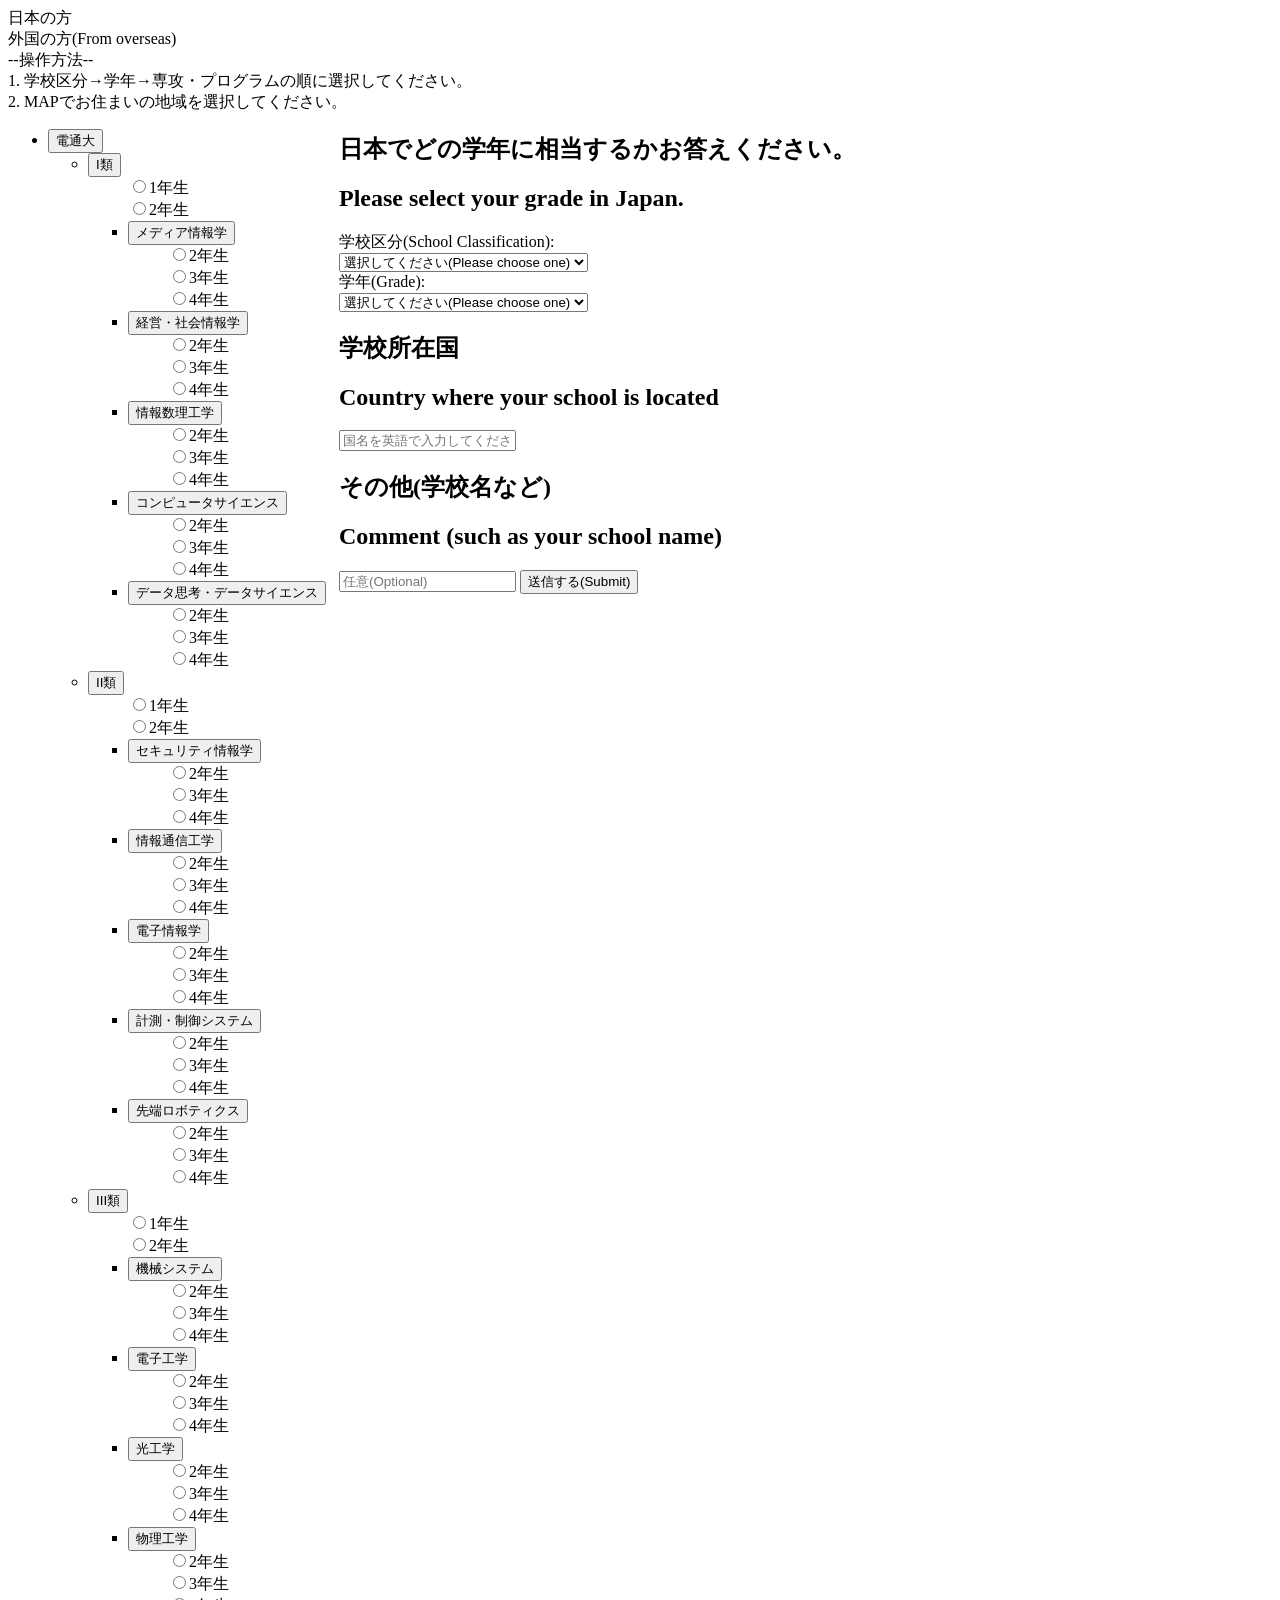
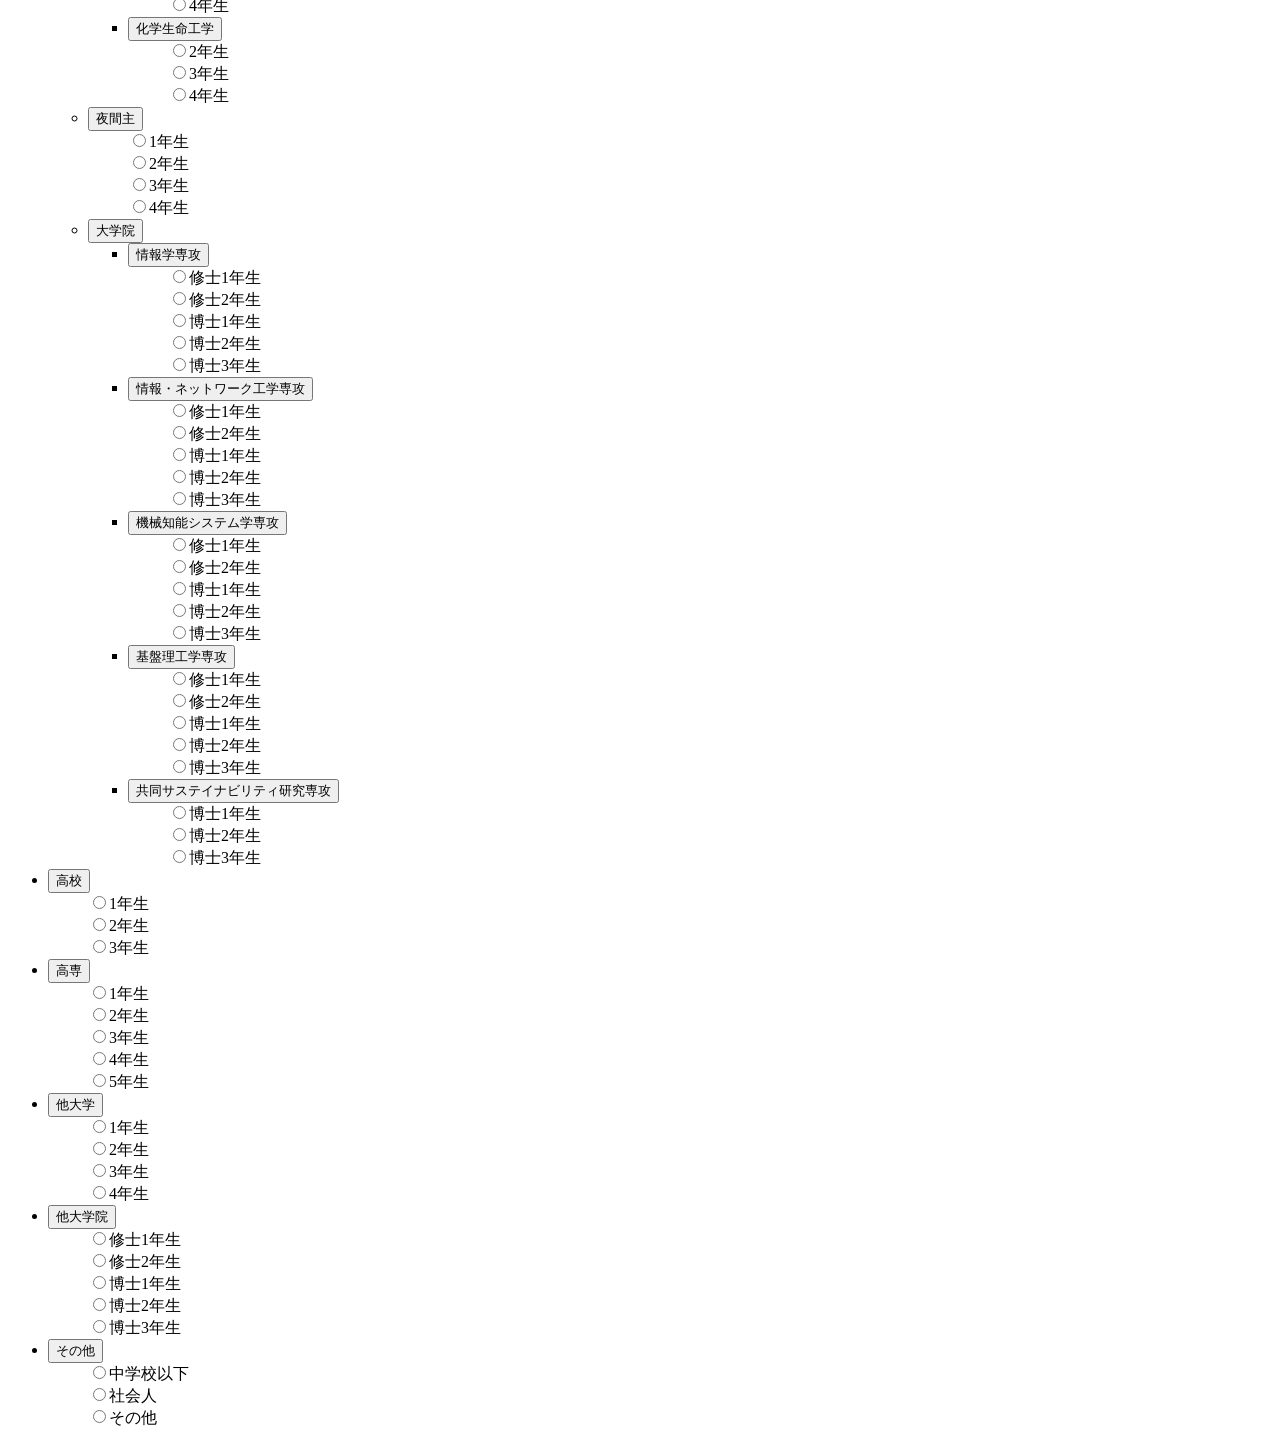
==== public/index.html @ cb3beb2c "index.htmlの操作方法を追加し、スタイルを修正" ====
<!DOCTYPE html>
<html>
<head>
    <title>出身・学年確認</title>
    <link rel="stylesheet" type="text/css" href="css/index.css">
</head>
<body>
    <div class="tabs">
        <div class="tab" onclick="showContent(0)">日本の方</div>
        <div class="tab" onclick="showContent(1)">外国の方(From overseas)</div>
    </div>

    <div class="content" id="content-0">
        <div class="overflow-hidden" style="color:black">
            <!--操作方法を表示-->
            <p1>--操作方法--</p1><br>
            1. 学校区分→学年→専攻・プログラムの順に選択してください。<br>
            2. MAPでお住まいの地域を選択してください。<br>
            <ul class="include-accordion scroll-control" style="float: left;">
                <li>
                    <button class="accordionBtn root" type="button">電通大</button>
                    <!--I類、II類、III類、夜間→それぞれのプログラムor学年-->
                    <ul>
                        <li>
                            <button class="accordionBtn middle" type="button">I類</button>
                            <ul>
                                <input type="radio" name="dentsu" class="radio" id="dentsu1" value="dentsu1"><label for="dentsu1">1年生</label><br>
                                <input type="radio" name="dentsu" class="radio" id="dentsu2" value="dentsu2"><label for="dentsu2">2年生</label><br>
                                <li>
                                    <button class="accordionBtn children" type="button">メディア情報学</button>
                                    <ul>
                                        <input type="radio" name="dentsu" class="radio" id="media0" value="media0"><label for="media0">2年生</label><br>
                                        <input type="radio" name="dentsu" class="radio" id="media1" value="media1"><label for="media1">3年生</label><br>
                                        <input type="radio" name="dentsu" class="radio" id="media2" value="media2"><label for="media2">4年生</label>
                                    </ul>
                                </li>
                                <li>
                                    <button class="accordionBtn children" type="button">経営・社会情報学</button>
                                    <ul>
                                        <input type="radio" name="dentsu" class="radio" id="management0" value="management0"><label for="management0">2年生</label><br>
                                        <input type="radio" name="dentsu" class="radio" id="management1" value="management1"><label for="management1">3年生</label><br>
                                        <input type="radio" name="dentsu" class="radio" id="management2" value="management2"><label for="management2">4年生</label>
                                    </ul>
                                </li>
                                <li>
                                    <button class="accordionBtn children" type="button">情報数理工学</button>
                                    <ul>
                                        <input type="radio" name="dentsu" class="radio" id="information0" value="information0"><label for="information0">2年生</label><br>
                                        <input type="radio" name="dentsu" class="radio" id="information1" value="information1"><label for="information1">3年生</label><br>
                                        <input type="radio" name="dentsu" class="radio" id="information2" value="information2"><label for="information2">4年生</label>
                                    </ul>
                                </li>
                                <li>
                                    <button class="accordionBtn children" type="button">コンピュータサイエンス</button>
                                    <ul>
                                        <input type="radio" name="dentsu" class="radio" id="computer0" value="computer0"><label for="computer0">2年生</label><br>
                                        <input type="radio" name="dentsu" class="radio" id="computer1" value="computer1"><label for="computer1">3年生</label><br>
                                        <input type="radio" name="dentsu" class="radio" id="computer2" value="computer2"><label for="computer2">4年生</label>
                                    </ul>
                                </li>
                                <li>
                                    <button class="accordionBtn children" type="button">データ思考・データサイエンス</button>
                                    <ul>
                                        <input type="radio" name="dentsu" class="radio" id="data0" value="data0"><label for="data0">2年生</label><br>
                                        <input type="radio" name="dentsu" class="radio" id="data1" value="data1"><label for="data1">3年生</label><br>
                                        <input type="radio" name="dentsu" class="radio" id="data2" value="data2"><label for="data2">4年生</label>
                                    </ul>
                                </li>
                            </ul>
                        </li>
                        <li>
                            <button class="accordionBtn middle" type="button">II類</button>
                            <ul>
                                <input type="radio" name="dentsu" class="radio" id="dentsu3" value="dentsu3"><label for="dentsu3">1年生</label><br>
                                <input type="radio" name="dentsu" class="radio" id="dentsu4" value="dentsu4"><label for="dentsu4">2年生</label><br>
                                <li>
                                    <button class="accordionBtn children" type="button">セキュリティ情報学</button>
                                    <ul>
                                        <input type="radio" name="dentsu" class="radio" id="security0" value="security0"><label for="security0">2年生</label><br>
                                        <input type="radio" name="dentsu" class="radio" id="security1" value="security1"><label for="security1">3年生</label><br>
                                        <input type="radio" name="dentsu" class="radio" id="security2" value="security2"><label for="security2">4年生</label>
                                    </ul>
                                </li>
                                <li>
                                    <button class="accordionBtn children" type="button">情報通信工学</button>
                                    <ul>
                                        <input type="radio" name="dentsu" class="radio" id="communication0" value="communication0"><label for="communication0">2年生</label><br>
                                        <input type="radio" name="dentsu" class="radio" id="communication1" value="communication1"><label for="communication1">3年生</label><br>
                                        <input type="radio" name="dentsu" class="radio" id="communication2" value="communication2"><label for="communication2">4年生</label>
                                    </ul>
                                </li>
                                <li>
                                    <button class="accordionBtn children" type="button">電子情報学</button>
                                    <ul>
                                        <input type="radio" name="dentsu" class="radio" id="electronic0" value="electronic0"><label for="electronic0">2年生</label><br>
                                        <input type="radio" name="dentsu" class="radio" id="electronic1" value="electronic1"><label for="electronic1">3年生</label><br>
                                        <input type="radio" name="dentsu" class="radio" id="electronic2" value="electronic2"><label for="electronic2">4年生</label>
                                    </ul>
                                </li>
                                <li>
                                    <button class="accordionBtn children" type="button">計測・制御システム</button>
                                    <ul>
                                        <input type="radio" name="dentsu" class="radio" id="control0" value="control0"><label for="control0">2年生</label><br>
                                        <input type="radio" name="dentsu" class="radio" id="control1" value="control1"><label for="control1">3年生</label><br>
                                        <input type="radio" name="dentsu" class="radio" id="control2" value="control2"><label for="control2">4年生</label>
                                    </ul>
                                </li>
                                <li>
                                    <button class="accordionBtn children" type="button">先端ロボティクス</button>
                                    <ul>
                                        <input type="radio" name="dentsu" class="radio" id="robotics0" value="robotics0"><label for="robotics0">2年生</label><br>
                                        <input type="radio" name="dentsu" class="radio" id="robotics1" value="robotics1"><label for="robotics1">3年生</label><br>
                                        <input type="radio" name="dentsu" class="radio" id="robotics2" value="robotics2"><label for="robotics2">4年生</label>
                                    </ul>
                                </li>
                            </ul>
                        </li>
                        <li>
                            <button class="accordionBtn middle" type="button">III類</button>
                            <ul>
                                <input type="radio" name="dentsu" class="radio" id="dentsu5" value="dentsu5"><label for="dentsu5">1年生</label><br>
                                <input type="radio" name="dentsu" class="radio" id="dentsu6" value="dentsu6"><label for="dentsu6">2年生</label><br>
                                <li>
                                    <button class="accordionBtn children" type="button">機械システム</button>
                                    <ul>
                                        <input type="radio" name="dentsu" class="radio" id="mechanical0" value="mechanical0"><label for="mechanical0">2年生</label><br>
                                        <input type="radio" name="dentsu" class="radio" id="mechanical1" value="mechanical1"><label for="mechanical1">3年生</label><br>
                                        <input type="radio" name="dentsu" class="radio" id="mechanical2" value="mechanical2"><label for="mechanical2">4年生</label>
                                    </ul>
                                </li>
                                <li>
                                    <button class="accordionBtn children" type="button">電子工学</button>
                                    <ul>
                                        <input type="radio" name="dentsu" class="radio" id="electrical0" value="electrical0"><label for="electrical0">2年生</label><br>
                                        <input type="radio" name="dentsu" class="radio" id="electrical1" value="electrical1"><label for="electrical1">3年生</label><br>
                                        <input type="radio" name="dentsu" class="radio" id="electrical2" value="electrical2"><label for="electrical2">4年生</label>
                                    </ul>
                                </li>
                                <li>
                                    <button class="accordionBtn children" type="button">光工学</button>
                                    <ul>
                                        <input type="radio" name="dentsu" class="radio" id="optical0" value="optical0"><label for="optical0">2年生</label><br>
                                        <input type="radio" name="dentsu" class="radio" id="optical1" value="optical1"><label for="optical1">3年生</label><br>
                                        <input type="radio" name="dentsu" class="radio" id="optical2" value="optical2"><label for="optical2">4年生</label>
                                    </ul>
                                </li>
                                <li>
                                    <button class="accordionBtn children" type="button">物理工学</button>
                                    <ul>
                                        <input type="radio" name="dentsu" class="radio" id="physics0" value="physics0"><label for="physics0">2年生</label><br>
                                        <input type="radio" name="dentsu" class="radio" id="physics1" value="physics1"><label for="physics1">3年生</label><br>
                                        <input type="radio" name="dentsu" class="radio" id="physics2" value="physics2"><label for="physics2">4年生</label>
                                    </ul>
                                </li>
                                <li>
                                    <button class="accordionBtn children" type="button">化学生命工学</button>
                                    <ul>
                                        <input type="radio" name="dentsu" class="radio" id="chemical0" value="chemical0"><label for="chemical0">2年生</label><br>
                                        <input type="radio" name="dentsu" class="radio" id="chemical1" value="chemical1"><label for="chemical1">3年生</label><br>
                                        <input type="radio" name="dentsu" class="radio" id="chemical2" value="chemical2"><label for="chemical2">4年生</label>
                                    </ul>
                                </li>
                            </ul>
                        </li>
                        <li>
                            <button class="accordionBtn middle" type="button">夜間主</button>
                            <ul>
                                <input type="radio" name="dentsu" class="radio" id="dentsu7" value="dentsu7"><label for="dentsu7">1年生</label><br>
                                <input type="radio" name="dentsu" class="radio" id="dentsu8" value="dentsu8"><label for="dentsu8">2年生</label><br>
                                <input type="radio" name="dentsu" class="radio" id="dentsu9" value="dentsu9"><label for="dentsu9">3年生</label><br>
                                <input type="radio" name="dentsu" class="radio" id="dentsu10" value="dentsu10"><label for="dentsu10">4年生</label><br>
                            </ul>
                        </li>
                        <li>
                            <button class="accordionBtn middle" type="button">大学院</button>
                            <ul>
                                <li>
                                    <button class="accordionBtn children" type="button">情報学専攻</button>
                                    <ul>
                                        <input type="radio" name="dentsu" class="radio" id="info0" value="info0"><label for="info0">修士1年生</label><br>
                                        <input type="radio" name="dentsu" class="radio" id="info1" value="info1"><label for="info1">修士2年生</label><br>
                                        <input type="radio" name="dentsu" class="radio" id="info2" value="info2"><label for="info2">博士1年生</label><br>
                                        <input type="radio" name="dentsu" class="radio" id="info3" value="info3"><label for="info3">博士2年生</label><br>
                                        <input type="radio" name="dentsu" class="radio" id="info4" value="info4"><label for="info4">博士3年生</label>
                                    </ul>
                                </li>
                                <li>
                                    <button class="accordionBtn children" type="button">情報・ネットワーク工学専攻</button>
                                    <ul>
                                        <input type="radio" name="dentsu" class="radio" id="network0" value="network0"><label for="network0">修士1年生</label><br>
                                        <input type="radio" name="dentsu" class="radio" id="network1" value="network1"><label for="network1">修士2年生</label><br>
                                        <input type="radio" name="dentsu" class="radio" id="network2" value="network2"><label for="network2">博士1年生</label><br>
                                        <input type="radio" name="dentsu" class="radio" id="network3" value="network3"><label for="network3">博士2年生</label><br>
                                        <input type="radio" name="dentsu" class="radio" id="network4" value="network4"><label for="network4">博士3年生</label>
                                    </ul>
                                </li>
                                <li>
                                    <button class="accordionBtn children" type="button">機械知能システム学専攻</button>
                                    <ul>
                                        <input type="radio" name="dentsu" class="radio" id="mechanicalIntelligence0" value="mechanicalIntelligence0"><label for="mechanicalIntelligence0">修士1年生</label><br>
                                        <input type="radio" name="dentsu" class="radio" id="mechanicalIntelligence1" value="mechanicalIntelligence1"><label for="mechanicalIntelligence1">修士2年生</label><br>
                                        <input type="radio" name="dentsu" class="radio" id="mechanicalIntelligence2" value="mechanicalIntelligence2"><label for="mechanicalIntelligence2">博士1年生</label><br>
                                        <input type="radio" name="dentsu" class="radio" id="mechanicalIntelligence3" value="mechanicalIntelligence3"><label for="mechanicalIntelligence3">博士2年生</label><br>
                                        <input type="radio" name="dentsu" class="radio" id="mechanicalIntelligence4" value="mechanicalIntelligence4"><label for="mechanicalIntelligence4">博士3年生</label>
                                    </ul>
                                </li>
                                <li>
                                    <button class="accordionBtn children" type="button">基盤理工学専攻</button>
                                    <ul>
                                        <input type="radio" name="dentsu" class="radio" id="foundation0" value="foundation0"><label for="foundation0">修士1年生</label><br>
                                        <input type="radio" name="dentsu" class="radio" id="foundation1" value="foundation1"><label for="foundation1">修士2年生</label><br>
                                        <input type="radio" name="dentsu" class="radio" id="foundation2" value="foundation2"><label for="foundation2">博士1年生</label><br>
                                        <input type="radio" name="dentsu" class="radio" id="foundation3" value="foundation3"><label for="foundation3">博士2年生</label><br>
                                        <input type="radio" name="dentsu" class="radio" id="foundation4" value="foundation4"><label for="foundation4">博士3年生</label>
                                    </ul>
                                </li>
                                <li>
                                    <button class="accordionBtn children" type="button">共同サステイナビリティ研究専攻</button>
                                    <ul>
                                        <input type="radio" name="dentsu" class="radio" id="sustainability2" value="sustainability2"><label for="sustainability2">博士1年生</label><br>
                                        <input type="radio" name="dentsu" class="radio" id="sustainability3" value="sustainability3"><label for="sustainability3">博士2年生</label><br>
                                        <input type="radio" name="dentsu" class="radio" id="sustainability4" value="sustainability4"><label for="sustainability4">博士3年生</label>
                                    </ul>
                                </li>
                            </ul>
                        </li>
                    </ul>
                </li>
                <li>
                    <button class="accordionBtn root" type="button">高校</button>
                    <ul>
                        <input type="radio" name="highSchool" class="radio" id="high1" value="high1"><label for="high1">1年生</label><br>
                        <input type="radio" name="highSchool" class="radio" id="high2" value="high2"><label for="high2">2年生</label><br>
                        <input type="radio" name="highSchool" class="radio" id="high3" value="high3"><label for="high3">3年生</label>
                    </ul>
                </li>
                <li>
                    <button class="accordionBtn root" type="button">高専</button>
                    <ul>
                        <input type="radio" name="technicalCollege" class="radio" id="tech1" value="tech1"><label for="tech1">1年生</label><br>
                        <input type="radio" name="technicalCollege" class="radio" id="tech2" value="tech2"><label for="tech2">2年生</label><br>
                        <input type="radio" name="technicalCollege" class="radio" id="tech3" value="tech3"><label for="tech3">3年生</label><br>
                        <input type="radio" name="technicalCollege" class="radio" id="tech4" value="tech4"><label for="tech4">4年生</label><br>
                        <input type="radio" name="technicalCollege" class="radio" id="tech5" value="tech5"><label for="tech5">5年生</label>
                    </ul>
                </li>
                <li>
                    <button class="accordionBtn root" type="button">他大学</button>
                    <ul>
                        <input type="radio" name="university" class="radio" id="univ1" value="univ1"><label for="univ1">1年生</label><br>
                        <input type="radio" name="university" class="radio" id="univ2" value="univ2"><label for="univ2">2年生</label><br>
                        <input type="radio" name="university" class="radio" id="univ3" value="univ3"><label for="univ3">3年生</label><br>
                        <input type="radio" name="university" class="radio" id="univ4" value="univ4"><label for="univ4">4年生</label>
                    </ul>
                </li>
                <li>
                    <button class="accordionBtn root" type="button">他大学院</button>
                    <ul>
                        <input type="radio" name="graduateSchool" class="radio" id="grad1" value="grad1"><label for="grad1">修士1年生</label><br>
                        <input type="radio" name="graduateSchool" class="radio" id="grad2" value="grad2"><label for="grad2">修士2年生</label><br>
                        <input type="radio" name="graduateSchool" class="radio" id="grad3" value="grad3"><label for="grad3">博士1年生</label><br>
                        <input type="radio" name="graduateSchool" class="radio" id="grad4" value="grad4"><label for="grad4">博士2年生</label><br>
                        <input type="radio" name="graduateSchool" class="radio" id="grad5" value="grad5"><label for="grad5">博士3年生</label>
                    </ul>
                </li>
                <li>
                    <button class="accordionBtn root" type="button">その他</button>
                    <ul>
                        <input type="radio" name="other" class="radio" id="other0" value="other0"><label for="other0">中学校以下</label><br>
                        <input type="radio" name="other" class="radio" id="other1" value="other1"><label for="other1">社会人</label><br>
                        <input type="radio" name="other" class="radio" id="other2" value="other2"><label for="other2">その他</label>
                    </ul>
                </li>
            </ul>
            <object data="./image/map-full-not-allowed.svg" style="height: auto; float: left;" class="showed" id="notAllowed"></object>
            <object data="./image/map-full.svg" style="height: auto; float: left;" class="closed" id="allowed"></object>
        </div>
    </div>
    <div class="content" id="content-1" style="color: black;">
        <h2>日本でどの学年に相当するかお答えください。</h2><h2>Please select your grade in Japan.</h2>
        <div class="input-block">
            <div class="select-block">
                学校区分(School Classification):<br>
                <label class="selectbox-1">
                    <select id="school-select-3">
                        <option>選択してください(Please choose one)</option>
                    </select>
                </label>
            </div>
            <div class="select-block">
                学年(Grade):<br>
                <label class="selectbox-1">
                    <select id="grade-select-3">
                        <option>選択してください(Please choose one)</option>
                    </select>
                </label>
            </div>
        </div>
        <h2>学校所在国</h2><h2>Country where your school is located</h2>
        <input type="text" class="textbox-2" placeholder="国名を英語で入力してください(Enter the country name in English)"/>
        <h2>その他(学校名など)</h2><h2>Comment (such as your school name)</h2>
        <input type="text" class="textbox-2" placeholder="任意(Optional)"/>
        <button class="button-29" id="submitOverseas">送信する(Submit)</button>
    </div>
    <script src="js/map.js"></script>
</body>

</html>
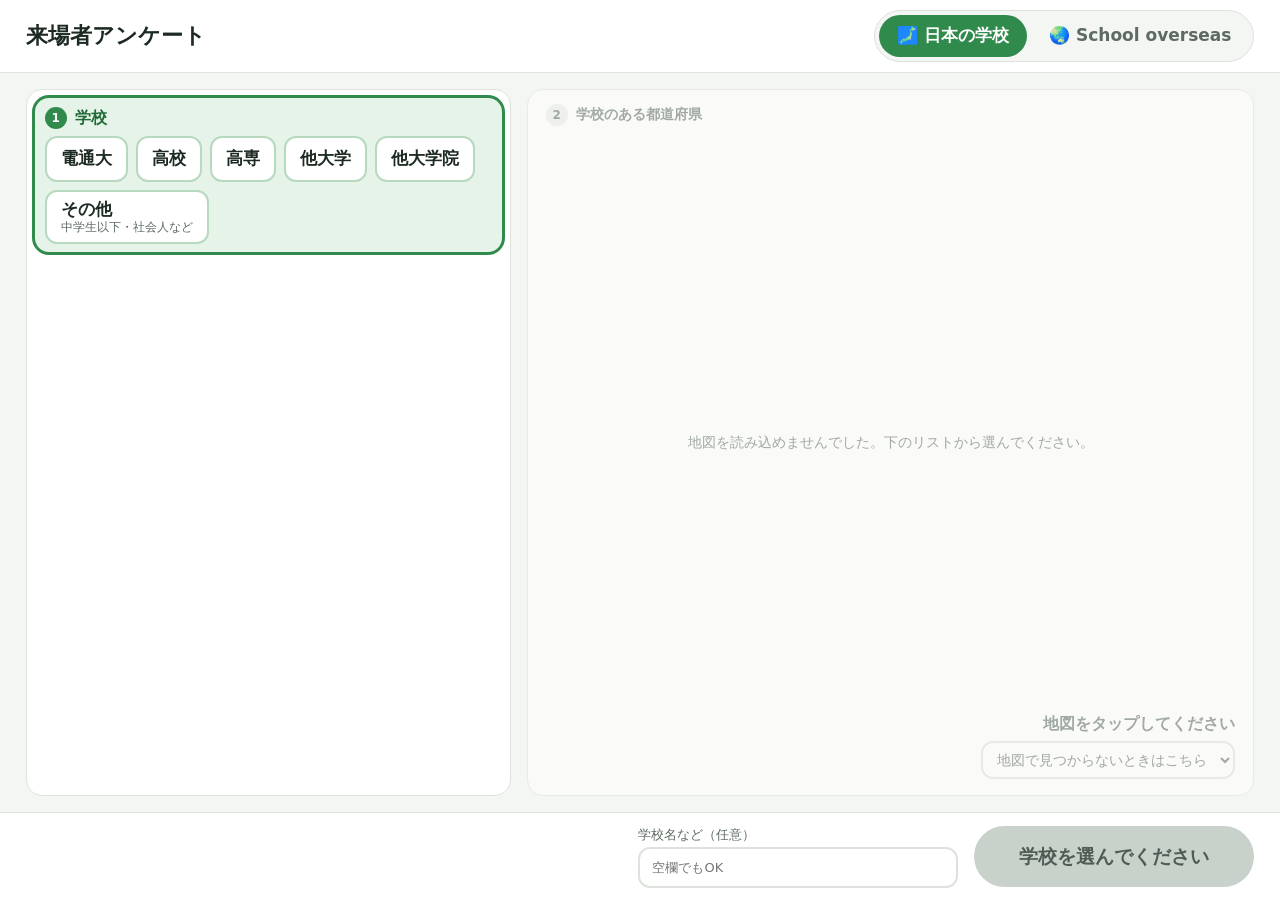
==== commit 586c6abc: "ラズパイ公開対応・日毎ログ整備・入力UIを1画面に刷新 - systemdサービスとインストールスクリプト(deploy/)を追加し、ラズパイで常時公開できるようにした - ログを日毎のCSV(log" ====
--- a/public/index.html
+++ b/public/index.html
@@ -1,308 +1,58 @@
 <!DOCTYPE html>
-<html>
+<html lang="ja">
 <head>
-    <title>出身・学年確認</title>
-    <link rel="stylesheet" type="text/css" href="css/index.css">
+    <meta charset="utf-8">
+    <meta name="viewport" content="width=device-width, initial-scale=1">
+    <title>来場者アンケート</title>
+    <link rel="stylesheet" href="css/index.css">
 </head>
 <body>
-    <div class="tabs">
-        <div class="tab" onclick="showContent(0)">日本の方</div>
-        <div class="tab" onclick="showContent(1)">外国の方(From overseas)</div>
+    <header class="bar">
+        <h1 id="title">来場者アンケート</h1>
+        <div class="seg" role="tablist" aria-label="学校の場所">
+            <button type="button" role="tab" data-mode="japan">🗾 日本の学校</button>
+            <button type="button" role="tab" data-mode="overseas">🌏 School overseas</button>
+        </div>
+    </header>
+
+    <main class="layout">
+        <section class="pane form-pane" id="levels"></section>
+
+        <section class="pane loc-pane" id="locPane">
+            <div class="level-title"><span class="num" id="locNum"></span><span id="locLabel">学校のある都道府県</span></div>
+            <div class="map-area" id="japanLoc">
+                <div class="map-wrap" id="mapBox"><p class="hint">地図を読み込み中…</p></div>
+                <div class="map-foot">
+                    <div class="picked" id="picked">地図をタップしてください</div>
+                    <select id="prefSelect" aria-label="リストから選ぶ">
+                        <option value="">地図で見つからないときはこちら</option>
+                    </select>
+                </div>
+            </div>
+            <div id="overseasLoc" hidden>
+                <input type="text" id="country" autocomplete="off" placeholder="e.g. Korea, Thailand, France">
+                <p class="hint">学校がある国を英語で入力してください</p>
+            </div>
+        </section>
+    </main>
+
+    <footer class="submit-bar">
+        <div class="summary" id="summary" aria-live="polite"></div>
+        <label class="comment">
+            <span id="commentLabel">学校名など（任意）</span>
+            <input type="text" id="comment" autocomplete="off">
+        </label>
+        <button type="button" class="primary" id="submit" disabled>送信する</button>
+    </footer>
+
+    <div class="overlay" id="thanks" hidden>
+        <div class="thanks-card">
+            <div class="done-mark" aria-hidden="true">✓</div>
+            <div class="thanks-title" id="thanksTitle">ありがとうございました！</div>
+            <div class="hint" id="thanksSub">ごゆっくりご覧ください</div>
+        </div>
     </div>
 
-    <div class="content" id="content-0">
-        <div class="overflow-hidden" style="color:black">
-            <!--操作方法を表示-->
-            <p1>--操作方法--</p1><br>
-            1. 学校区分→学年→専攻・プログラムの順に選択してください。<br>
-            2. MAPでお住まいの地域を選択してください。<br>
-            <ul class="include-accordion scroll-control" style="float: left;">
-                <li>
-                    <button class="accordionBtn root" type="button">電通大</button>
-                    <!--I類、II類、III類、夜間→それぞれのプログラムor学年-->
-                    <ul>
-                        <li>
-                            <button class="accordionBtn middle" type="button">I類</button>
-                            <ul>
-                                <input type="radio" name="dentsu" class="radio" id="dentsu1" value="dentsu1"><label for="dentsu1">1年生</label><br>
-                                <input type="radio" name="dentsu" class="radio" id="dentsu2" value="dentsu2"><label for="dentsu2">2年生</label><br>
-                                <li>
-                                    <button class="accordionBtn children" type="button">メディア情報学</button>
-                                    <ul>
-                                        <input type="radio" name="dentsu" class="radio" id="media0" value="media0"><label for="media0">2年生</label><br>
-                                        <input type="radio" name="dentsu" class="radio" id="media1" value="media1"><label for="media1">3年生</label><br>
-                                        <input type="radio" name="dentsu" class="radio" id="media2" value="media2"><label for="media2">4年生</label>
-                                    </ul>
-                                </li>
-                                <li>
-                                    <button class="accordionBtn children" type="button">経営・社会情報学</button>
-                                    <ul>
-                                        <input type="radio" name="dentsu" class="radio" id="management0" value="management0"><label for="management0">2年生</label><br>
-                                        <input type="radio" name="dentsu" class="radio" id="management1" value="management1"><label for="management1">3年生</label><br>
-                                        <input type="radio" name="dentsu" class="radio" id="management2" value="management2"><label for="management2">4年生</label>
-                                    </ul>
-                                </li>
-                                <li>
-                                    <button class="accordionBtn children" type="button">情報数理工学</button>
-                                    <ul>
-                                        <input type="radio" name="dentsu" class="radio" id="information0" value="information0"><label for="information0">2年生</label><br>
-                                        <input type="radio" name="dentsu" class="radio" id="information1" value="information1"><label for="information1">3年生</label><br>
-                                        <input type="radio" name="dentsu" class="radio" id="information2" value="information2"><label for="information2">4年生</label>
-                                    </ul>
-                                </li>
-                                <li>
-                                    <button class="accordionBtn children" type="button">コンピュータサイエンス</button>
-                                    <ul>
-                                        <input type="radio" name="dentsu" class="radio" id="computer0" value="computer0"><label for="computer0">2年生</label><br>
-                                        <input type="radio" name="dentsu" class="radio" id="computer1" value="computer1"><label for="computer1">3年生</label><br>
-                                        <input type="radio" name="dentsu" class="radio" id="computer2" value="computer2"><label for="computer2">4年生</label>
-                                    </ul>
-                                </li>
-                                <li>
-                                    <button class="accordionBtn children" type="button">データ思考・データサイエンス</button>
-                                    <ul>
-                                        <input type="radio" name="dentsu" class="radio" id="data0" value="data0"><label for="data0">2年生</label><br>
-                                        <input type="radio" name="dentsu" class="radio" id="data1" value="data1"><label for="data1">3年生</label><br>
-                                        <input type="radio" name="dentsu" class="radio" id="data2" value="data2"><label for="data2">4年生</label>
-                                    </ul>
-                                </li>
-                            </ul>
-                        </li>
-                        <li>
-                            <button class="accordionBtn middle" type="button">II類</button>
-                            <ul>
-                                <input type="radio" name="dentsu" class="radio" id="dentsu3" value="dentsu3"><label for="dentsu3">1年生</label><br>
-                                <input type="radio" name="dentsu" class="radio" id="dentsu4" value="dentsu4"><label for="dentsu4">2年生</label><br>
-                                <li>
-                                    <button class="accordionBtn children" type="button">セキュリティ情報学</button>
-                                    <ul>
-                                        <input type="radio" name="dentsu" class="radio" id="security0" value="security0"><label for="security0">2年生</label><br>
-                                        <input type="radio" name="dentsu" class="radio" id="security1" value="security1"><label for="security1">3年生</label><br>
-                                        <input type="radio" name="dentsu" class="radio" id="security2" value="security2"><label for="security2">4年生</label>
-                                    </ul>
-                                </li>
-                                <li>
-                                    <button class="accordionBtn children" type="button">情報通信工学</button>
-                                    <ul>
-                                        <input type="radio" name="dentsu" class="radio" id="communication0" value="communication0"><label for="communication0">2年生</label><br>
-                                        <input type="radio" name="dentsu" class="radio" id="communication1" value="communication1"><label for="communication1">3年生</label><br>
-                                        <input type="radio" name="dentsu" class="radio" id="communication2" value="communication2"><label for="communication2">4年生</label>
-                                    </ul>
-                                </li>
-                                <li>
-                                    <button class="accordionBtn children" type="button">電子情報学</button>
-                                    <ul>
-                                        <input type="radio" name="dentsu" class="radio" id="electronic0" value="electronic0"><label for="electronic0">2年生</label><br>
-                                        <input type="radio" name="dentsu" class="radio" id="electronic1" value="electronic1"><label for="electronic1">3年生</label><br>
-                                        <input type="radio" name="dentsu" class="radio" id="electronic2" value="electronic2"><label for="electronic2">4年生</label>
-                                    </ul>
-                                </li>
-                                <li>
-                                    <button class="accordionBtn children" type="button">計測・制御システム</button>
-                                    <ul>
-                                        <input type="radio" name="dentsu" class="radio" id="control0" value="control0"><label for="control0">2年生</label><br>
-                                        <input type="radio" name="dentsu" class="radio" id="control1" value="control1"><label for="control1">3年生</label><br>
-                                        <input type="radio" name="dentsu" class="radio" id="control2" value="control2"><label for="control2">4年生</label>
-                                    </ul>
-                                </li>
-                                <li>
-                                    <button class="accordionBtn children" type="button">先端ロボティクス</button>
-                                    <ul>
-                                        <input type="radio" name="dentsu" class="radio" id="robotics0" value="robotics0"><label for="robotics0">2年生</label><br>
-                                        <input type="radio" name="dentsu" class="radio" id="robotics1" value="robotics1"><label for="robotics1">3年生</label><br>
-                                        <input type="radio" name="dentsu" class="radio" id="robotics2" value="robotics2"><label for="robotics2">4年生</label>
-                                    </ul>
-                                </li>
-                            </ul>
-                        </li>
-                        <li>
-                            <button class="accordionBtn middle" type="button">III類</button>
-                            <ul>
-                                <input type="radio" name="dentsu" class="radio" id="dentsu5" value="dentsu5"><label for="dentsu5">1年生</label><br>
-                                <input type="radio" name="dentsu" class="radio" id="dentsu6" value="dentsu6"><label for="dentsu6">2年生</label><br>
-                                <li>
-                                    <button class="accordionBtn children" type="button">機械システム</button>
-                                    <ul>
-                                        <input type="radio" name="dentsu" class="radio" id="mechanical0" value="mechanical0"><label for="mechanical0">2年生</label><br>
-                                        <input type="radio" name="dentsu" class="radio" id="mechanical1" value="mechanical1"><label for="mechanical1">3年生</label><br>
-                                        <input type="radio" name="dentsu" class="radio" id="mechanical2" value="mechanical2"><label for="mechanical2">4年生</label>
-                                    </ul>
-                                </li>
-                                <li>
-                                    <button class="accordionBtn children" type="button">電子工学</button>
-                                    <ul>
-                                        <input type="radio" name="dentsu" class="radio" id="electrical0" value="electrical0"><label for="electrical0">2年生</label><br>
-                                        <input type="radio" name="dentsu" class="radio" id="electrical1" value="electrical1"><label for="electrical1">3年生</label><br>
-                                        <input type="radio" name="dentsu" class="radio" id="electrical2" value="electrical2"><label for="electrical2">4年生</label>
-                                    </ul>
-                                </li>
-                                <li>
-                                    <button class="accordionBtn children" type="button">光工学</button>
-                                    <ul>
-                                        <input type="radio" name="dentsu" class="radio" id="optical0" value="optical0"><label for="optical0">2年生</label><br>
-                                        <input type="radio" name="dentsu" class="radio" id="optical1" value="optical1"><label for="optical1">3年生</label><br>
-                                        <input type="radio" name="dentsu" class="radio" id="optical2" value="optical2"><label for="optical2">4年生</label>
-                                    </ul>
-                                </li>
-                                <li>
-                                    <button class="accordionBtn children" type="button">物理工学</button>
-                                    <ul>
-                                        <input type="radio" name="dentsu" class="radio" id="physics0" value="physics0"><label for="physics0">2年生</label><br>
-                                        <input type="radio" name="dentsu" class="radio" id="physics1" value="physics1"><label for="physics1">3年生</label><br>
-                                        <input type="radio" name="dentsu" class="radio" id="physics2" value="physics2"><label for="physics2">4年生</label>
-                                    </ul>
-                                </li>
-                                <li>
-                                    <button class="accordionBtn children" type="button">化学生命工学</button>
-                                    <ul>
-                                        <input type="radio" name="dentsu" class="radio" id="chemical0" value="chemical0"><label for="chemical0">2年生</label><br>
-                                        <input type="radio" name="dentsu" class="radio" id="chemical1" value="chemical1"><label for="chemical1">3年生</label><br>
-                                        <input type="radio" name="dentsu" class="radio" id="chemical2" value="chemical2"><label for="chemical2">4年生</label>
-                                    </ul>
-                                </li>
-                            </ul>
-                        </li>
-                        <li>
-                            <button class="accordionBtn middle" type="button">夜間主</button>
-                            <ul>
-                                <input type="radio" name="dentsu" class="radio" id="dentsu7" value="dentsu7"><label for="dentsu7">1年生</label><br>
-                                <input type="radio" name="dentsu" class="radio" id="dentsu8" value="dentsu8"><label for="dentsu8">2年生</label><br>
-                                <input type="radio" name="dentsu" class="radio" id="dentsu9" value="dentsu9"><label for="dentsu9">3年生</label><br>
-                                <input type="radio" name="dentsu" class="radio" id="dentsu10" value="dentsu10"><label for="dentsu10">4年生</label><br>
-                            </ul>
-                        </li>
-                        <li>
-                            <button class="accordionBtn middle" type="button">大学院</button>
-                            <ul>
-                                <li>
-                                    <button class="accordionBtn children" type="button">情報学専攻</button>
-                                    <ul>
-                                        <input type="radio" name="dentsu" class="radio" id="info0" value="info0"><label for="info0">修士1年生</label><br>
-                                        <input type="radio" name="dentsu" class="radio" id="info1" value="info1"><label for="info1">修士2年生</label><br>
-                                        <input type="radio" name="dentsu" class="radio" id="info2" value="info2"><label for="info2">博士1年生</label><br>
-                                        <input type="radio" name="dentsu" class="radio" id="info3" value="info3"><label for="info3">博士2年生</label><br>
-                                        <input type="radio" name="dentsu" class="radio" id="info4" value="info4"><label for="info4">博士3年生</label>
-                                    </ul>
-                                </li>
-                                <li>
-                                    <button class="accordionBtn children" type="button">情報・ネットワーク工学専攻</button>
-                                    <ul>
-                                        <input type="radio" name="dentsu" class="radio" id="network0" value="network0"><label for="network0">修士1年生</label><br>
-                                        <input type="radio" name="dentsu" class="radio" id="network1" value="network1"><label for="network1">修士2年生</label><br>
-                                        <input type="radio" name="dentsu" class="radio" id="network2" value="network2"><label for="network2">博士1年生</label><br>
-                                        <input type="radio" name="dentsu" class="radio" id="network3" value="network3"><label for="network3">博士2年生</label><br>
-                                        <input type="radio" name="dentsu" class="radio" id="network4" value="network4"><label for="network4">博士3年生</label>
-                                    </ul>
-                                </li>
-                                <li>
-                                    <button class="accordionBtn children" type="button">機械知能システム学専攻</button>
-                                    <ul>
-                                        <input type="radio" name="dentsu" class="radio" id="mechanicalIntelligence0" value="mechanicalIntelligence0"><label for="mechanicalIntelligence0">修士1年生</label><br>
-                                        <input type="radio" name="dentsu" class="radio" id="mechanicalIntelligence1" value="mechanicalIntelligence1"><label for="mechanicalIntelligence1">修士2年生</label><br>
-                                        <input type="radio" name="dentsu" class="radio" id="mechanicalIntelligence2" value="mechanicalIntelligence2"><label for="mechanicalIntelligence2">博士1年生</label><br>
-                                        <input type="radio" name="dentsu" class="radio" id="mechanicalIntelligence3" value="mechanicalIntelligence3"><label for="mechanicalIntelligence3">博士2年生</label><br>
-                                        <input type="radio" name="dentsu" class="radio" id="mechanicalIntelligence4" value="mechanicalIntelligence4"><label for="mechanicalIntelligence4">博士3年生</label>
-                                    </ul>
-                                </li>
-                                <li>
-                                    <button class="accordionBtn children" type="button">基盤理工学専攻</button>
-                                    <ul>
-                                        <input type="radio" name="dentsu" class="radio" id="foundation0" value="foundation0"><label for="foundation0">修士1年生</label><br>
-                                        <input type="radio" name="dentsu" class="radio" id="foundation1" value="foundation1"><label for="foundation1">修士2年生</label><br>
-                                        <input type="radio" name="dentsu" class="radio" id="foundation2" value="foundation2"><label for="foundation2">博士1年生</label><br>
-                                        <input type="radio" name="dentsu" class="radio" id="foundation3" value="foundation3"><label for="foundation3">博士2年生</label><br>
-                                        <input type="radio" name="dentsu" class="radio" id="foundation4" value="foundation4"><label for="foundation4">博士3年生</label>
-                                    </ul>
-                                </li>
-                                <li>
-                                    <button class="accordionBtn children" type="button">共同サステイナビリティ研究専攻</button>
-                                    <ul>
-                                        <input type="radio" name="dentsu" class="radio" id="sustainability2" value="sustainability2"><label for="sustainability2">博士1年生</label><br>
-                                        <input type="radio" name="dentsu" class="radio" id="sustainability3" value="sustainability3"><label for="sustainability3">博士2年生</label><br>
-                                        <input type="radio" name="dentsu" class="radio" id="sustainability4" value="sustainability4"><label for="sustainability4">博士3年生</label>
-                                    </ul>
-                                </li>
-                            </ul>
-                        </li>
-                    </ul>
-                </li>
-                <li>
-                    <button class="accordionBtn root" type="button">高校</button>
-                    <ul>
-                        <input type="radio" name="highSchool" class="radio" id="high1" value="high1"><label for="high1">1年生</label><br>
-                        <input type="radio" name="highSchool" class="radio" id="high2" value="high2"><label for="high2">2年生</label><br>
-                        <input type="radio" name="highSchool" class="radio" id="high3" value="high3"><label for="high3">3年生</label>
-                    </ul>
-                </li>
-                <li>
-                    <button class="accordionBtn root" type="button">高専</button>
-                    <ul>
-                        <input type="radio" name="technicalCollege" class="radio" id="tech1" value="tech1"><label for="tech1">1年生</label><br>
-                        <input type="radio" name="technicalCollege" class="radio" id="tech2" value="tech2"><label for="tech2">2年生</label><br>
-                        <input type="radio" name="technicalCollege" class="radio" id="tech3" value="tech3"><label for="tech3">3年生</label><br>
-                        <input type="radio" name="technicalCollege" class="radio" id="tech4" value="tech4"><label for="tech4">4年生</label><br>
-                        <input type="radio" name="technicalCollege" class="radio" id="tech5" value="tech5"><label for="tech5">5年生</label>
-                    </ul>
-                </li>
-                <li>
-                    <button class="accordionBtn root" type="button">他大学</button>
-                    <ul>
-                        <input type="radio" name="university" class="radio" id="univ1" value="univ1"><label for="univ1">1年生</label><br>
-                        <input type="radio" name="university" class="radio" id="univ2" value="univ2"><label for="univ2">2年生</label><br>
-                        <input type="radio" name="university" class="radio" id="univ3" value="univ3"><label for="univ3">3年生</label><br>
-                        <input type="radio" name="university" class="radio" id="univ4" value="univ4"><label for="univ4">4年生</label>
-                    </ul>
-                </li>
-                <li>
-                    <button class="accordionBtn root" type="button">他大学院</button>
-                    <ul>
-                        <input type="radio" name="graduateSchool" class="radio" id="grad1" value="grad1"><label for="grad1">修士1年生</label><br>
-                        <input type="radio" name="graduateSchool" class="radio" id="grad2" value="grad2"><label for="grad2">修士2年生</label><br>
-                        <input type="radio" name="graduateSchool" class="radio" id="grad3" value="grad3"><label for="grad3">博士1年生</label><br>
-                        <input type="radio" name="graduateSchool" class="radio" id="grad4" value="grad4"><label for="grad4">博士2年生</label><br>
-                        <input type="radio" name="graduateSchool" class="radio" id="grad5" value="grad5"><label for="grad5">博士3年生</label>
-                    </ul>
-                </li>
-                <li>
-                    <button class="accordionBtn root" type="button">その他</button>
-                    <ul>
-                        <input type="radio" name="other" class="radio" id="other0" value="other0"><label for="other0">中学校以下</label><br>
-                        <input type="radio" name="other" class="radio" id="other1" value="other1"><label for="other1">社会人</label><br>
-                        <input type="radio" name="other" class="radio" id="other2" value="other2"><label for="other2">その他</label>
-                    </ul>
-                </li>
-            </ul>
-            <object data="./image/map-full-not-allowed.svg" style="height: auto; float: left;" class="showed" id="notAllowed"></object>
-            <object data="./image/map-full.svg" style="height: auto; float: left;" class="closed" id="allowed"></object>
-        </div>
-    </div>
-    <div class="content" id="content-1" style="color: black;">
-        <h2>日本でどの学年に相当するかお答えください。</h2><h2>Please select your grade in Japan.</h2>
-        <div class="input-block">
-            <div class="select-block">
-                学校区分(School Classification):<br>
-                <label class="selectbox-1">
-                    <select id="school-select-3">
-                        <option>選択してください(Please choose one)</option>
-                    </select>
-                </label>
-            </div>
-            <div class="select-block">
-                学年(Grade):<br>
-                <label class="selectbox-1">
-                    <select id="grade-select-3">
-                        <option>選択してください(Please choose one)</option>
-                    </select>
-                </label>
-            </div>
-        </div>
-        <h2>学校所在国</h2><h2>Country where your school is located</h2>
-        <input type="text" class="textbox-2" placeholder="国名を英語で入力してください(Enter the country name in English)"/>
-        <h2>その他(学校名など)</h2><h2>Comment (such as your school name)</h2>
-        <input type="text" class="textbox-2" placeholder="任意(Optional)"/>
-        <button class="button-29" id="submitOverseas">送信する(Submit)</button>
-    </div>
     <script src="js/map.js"></script>
 </body>
-
-</html>+</html>
--- a/public/css/index.css
+++ b/public/css/index.css
@@ -0,0 +1,261 @@
+:root {
+    --bg: #f4f6f3;
+    --card: #ffffff;
+    --ink: #1d2a22;
+    --muted: #5d6b62;
+    --line: #dde3dc;
+    --accent: #2f8a4c;
+    --accent-ink: #ffffff;
+    --accent-soft: #e5f3e8;
+    --accent-strong: #1f6a37;
+    --pref: #e9ece8;
+    --pref-hover: #9fd3ad;
+    --bar-h: 64px;
+}
+
+* { box-sizing: border-box; }
+
+body {
+    margin: 0;
+    background: var(--bg);
+    color: var(--ink);
+    font-family: "Hiragino Sans", "Noto Sans JP", "Yu Gothic UI", system-ui, sans-serif;
+    font-size: 17px;
+    line-height: 1.5;
+    -webkit-tap-highlight-color: transparent;
+    display: flex;
+    flex-direction: column;
+    height: 100vh;
+    height: 100dvh;
+}
+button { font: inherit; color: inherit; }
+[hidden] { display: none !important; }
+
+/* ---------- ヘッダー ---------- */
+.bar {
+    display: flex;
+    align-items: center;
+    justify-content: space-between;
+    gap: 12px;
+    flex-wrap: wrap;
+    min-height: var(--bar-h);
+    padding: 10px max(16px, 2vw);
+    background: var(--card);
+    border-bottom: 1px solid var(--line);
+}
+.bar h1 { margin: 0; font-size: 22px; }
+
+.seg {
+    display: inline-flex;
+    background: var(--bg);
+    border: 1px solid var(--line);
+    border-radius: 999px;
+    padding: 4px;
+    gap: 4px;
+}
+.seg button {
+    border: none;
+    background: transparent;
+    padding: 8px 18px;
+    border-radius: 999px;
+    cursor: pointer;
+    font-weight: 600;
+    color: var(--muted);
+    white-space: nowrap;
+}
+.seg button[aria-selected="true"] { background: var(--accent); color: var(--accent-ink); }
+
+/* ---------- 本体(左: 学校・学年 / 右: 場所) ---------- */
+.layout {
+    display: grid;
+    grid-template-columns: minmax(0, 1fr) minmax(0, 1.5fr);
+    gap: 16px;
+    padding: 16px max(16px, 2vw);
+    flex: 1;
+    min-height: 0;
+}
+.pane {
+    background: var(--card);
+    border: 1px solid var(--line);
+    border-radius: 16px;
+    padding: 16px 18px;
+    overflow-y: auto;
+    display: flex;
+    flex-direction: column;
+    gap: 12px;
+}
+
+.level { display: flex; flex-direction: column; gap: 6px; }
+.level-title {
+    font-size: 14px;
+    font-weight: 700;
+    color: var(--muted);
+    display: flex;
+    align-items: center;
+    gap: 8px;
+}
+.level-title .num {
+    display: inline-grid;
+    place-items: center;
+    width: 22px;
+    height: 22px;
+    border-radius: 50%;
+    background: var(--pref);
+    font-size: 12px;
+}
+.level.done .level-title .num { background: var(--accent); color: var(--accent-ink); }
+
+.chips { display: flex; flex-wrap: wrap; gap: 8px; }
+.chip {
+    border: 2px solid var(--line);
+    background: var(--card);
+    border-radius: 12px;
+    padding: 7px 14px;
+    min-height: 46px;
+    cursor: pointer;
+    font-weight: 700;
+    text-align: left;
+    display: flex;
+    flex-direction: column;
+    justify-content: center;
+    line-height: 1.25;
+    transition: border-color .12s, background .12s;
+}
+.chip small { font-weight: 400; font-size: 12px; color: var(--muted); }
+.chip:hover { border-color: var(--accent); }
+.chip[aria-pressed="true"] { background: var(--accent); border-color: var(--accent); color: var(--accent-ink); }
+.chip[aria-pressed="true"] small { color: var(--accent-soft); }
+
+.level.appear { animation: appear .2s ease; }
+@keyframes appear { from { opacity: 0; transform: translateY(-4px); } to { opacity: 1; transform: none; } }
+
+input[type="text"], select {
+    width: 100%;
+    font: inherit;
+    padding: 12px 14px;
+    border: 2px solid var(--line);
+    border-radius: 12px;
+    background: var(--card);
+    color: var(--ink);
+}
+input[type="text"]:focus, select:focus { outline: none; border-color: var(--accent); }
+
+.hint { color: var(--muted); font-size: 14px; margin: 0; text-align: center; }
+
+/* ---------- 次に選ぶ場所の強調 ---------- */
+.level { border-radius: 14px; padding: 8px 10px; margin: -8px -10px; transition: background .2s, box-shadow .2s; }
+.level.target { background: var(--accent-soft); box-shadow: 0 0 0 3px var(--accent); }
+.level.target .level-title { color: var(--accent-strong); font-size: 16px; }
+.level.target .level-title .num { background: var(--accent); color: var(--accent-ink); }
+.level.target .chip { border-color: #b7d9c0; }
+
+.loc-pane { transition: opacity .2s, box-shadow .2s, border-color .2s; }
+.loc-pane.target { border-color: var(--accent); box-shadow: 0 0 0 3px var(--accent); background: #fbfefc; }
+.loc-pane.target > .level-title { color: var(--accent-strong); font-size: 16px; }
+.loc-pane.target > .level-title .num,
+.loc-pane.done > .level-title .num { background: var(--accent); color: var(--accent-ink); }
+.loc-pane.waiting { opacity: .55; }
+
+/* ---------- 日本地図 ---------- */
+.map-area { display: flex; flex-direction: column; gap: 10px; flex: 1; min-height: 0; }
+.map-wrap { flex: 1; min-height: 0; display: flex; align-items: center; justify-content: center; }
+.map-wrap svg { width: 100%; height: 100%; display: block; }
+.map-wrap .prefecture { cursor: pointer; }
+.map-wrap .prefecture,
+.map-wrap .prefecture * { fill: var(--pref); stroke: #8f9b93; stroke-width: 1; transition: fill .12s; }
+.map-wrap .prefecture:hover,
+.map-wrap .prefecture:hover * { fill: var(--pref-hover); }
+.map-wrap .prefecture.selected,
+.map-wrap .prefecture.selected * { fill: var(--accent); stroke: var(--accent-strong); }
+.loc-pane.target .map-wrap .prefecture,
+.loc-pane.target .map-wrap .prefecture * { fill: #dff0e3; }
+.loc-pane.target .map-wrap .prefecture:hover,
+.loc-pane.target .map-wrap .prefecture:hover * { fill: var(--pref-hover); }
+
+.map-foot { display: flex; flex-direction: column; align-items: flex-end; gap: 8px; }
+.picked { font-size: 34px; font-weight: 800; color: var(--accent-strong); line-height: 1.2; text-align: right; }
+.picked.empty { font-size: 16px; font-weight: 600; color: var(--muted); }
+.map-foot select { width: auto; font-size: 14px; padding: 8px 10px; color: var(--muted); }
+
+/* 横長画面: 見出しと選択結果を地図の空いている海の部分に重ね、地図を枠いっぱいに表示 */
+@media (min-width: 821px) and (orientation: landscape), (min-width: 1201px) {
+    .loc-pane { position: relative; padding: 8px; }
+    .loc-pane > .level-title { position: absolute; top: 14px; left: 18px; z-index: 1; }
+    .map-foot { position: absolute; right: 18px; bottom: 16px; z-index: 1; }
+    #overseasLoc { margin-top: 40px; padding: 0 10px; }
+}
+
+/* ---------- 送信バー ---------- */
+.submit-bar {
+    position: sticky;
+    bottom: 0;
+    display: flex;
+    align-items: center;
+    gap: 16px;
+    padding: 12px max(16px, 2vw) calc(12px + env(safe-area-inset-bottom, 0px));
+    background: var(--card);
+    border-top: 1px solid var(--line);
+}
+.summary { flex: 1; min-width: 0; display: flex; flex-wrap: wrap; gap: 6px 16px; align-items: baseline; font-size: 15px; color: var(--muted); }
+.summary b { color: var(--ink); font-size: 20px; }
+.primary {
+    min-width: 280px;
+    padding: 16px 28px;
+    border: none;
+    border-radius: 999px;
+    background: var(--accent);
+    color: var(--accent-ink);
+    font-size: 19px;
+    font-weight: 700;
+    cursor: pointer;
+}
+.primary:hover { background: var(--accent-strong); }
+.primary:disabled { background: #c9d1cb; color: #4f5c54; cursor: not-allowed; }
+.primary.ready { animation: ready 1.4s ease-in-out infinite; }
+@keyframes ready { 0%, 100% { box-shadow: 0 0 0 0 rgba(47, 138, 76, .5); } 50% { box-shadow: 0 0 0 10px rgba(47, 138, 76, 0); } }
+
+.comment { display: flex; flex-direction: column; gap: 2px; width: min(320px, 30vw); font-size: 13px; color: var(--muted); }
+.comment input { padding: 9px 12px; }
+
+/* ---------- 完了表示 ---------- */
+.overlay {
+    position: fixed;
+    inset: 0;
+    z-index: 50;
+    background: rgba(29, 42, 34, .45);
+    display: grid;
+    place-items: center;
+    padding: 16px;
+    animation: appear .2s ease;
+}
+.thanks-card {
+    background: var(--card);
+    border-radius: 24px;
+    padding: 40px 56px;
+    text-align: center;
+    max-width: 100%;
+}
+.done-mark {
+    width: 110px; height: 110px; margin: 0 auto 16px;
+    border-radius: 50%;
+    display: grid; place-items: center;
+    background: var(--accent); color: var(--accent-ink);
+    font-size: 60px;
+    animation: pop .35s ease;
+}
+@keyframes pop { from { transform: scale(.5); opacity: 0; } to { transform: none; opacity: 1; } }
+.thanks-title { font-size: 28px; font-weight: 800; margin-bottom: 6px; }
+
+/* ---------- 縦長・狭い画面 ---------- */
+@media (max-width: 820px), (orientation: portrait) and (max-width: 1200px) {
+    body { display: block; height: auto; }
+    .layout { grid-template-columns: 1fr; }
+    .pane { overflow: visible; }
+    .map-wrap { flex: none; aspect-ratio: 1 / 1; }
+    .map-foot { align-items: stretch; }
+    .picked { text-align: center; }
+    .map-foot select { width: 100%; }
+    .comment { width: 100%; }
+    .submit-bar { flex-direction: column; align-items: stretch; }
+    .primary { min-width: 0; width: 100%; }
+}
